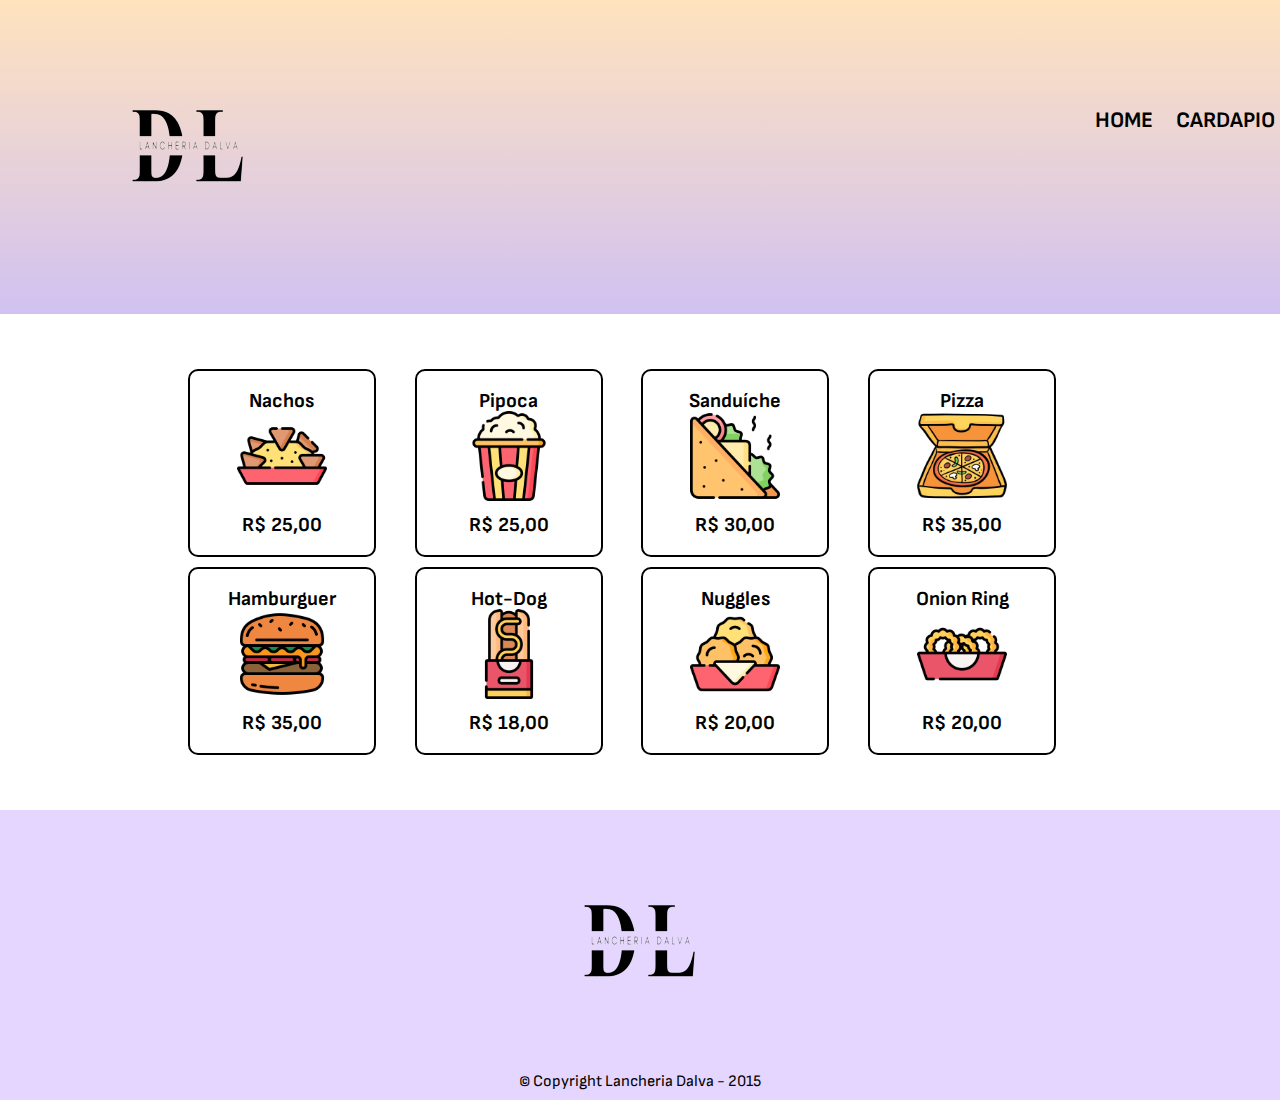
==== cardapio.html @ 5cc9347a "Adicionar arquivos de projeto." ====
﻿<!DOCTYPE html>

<html lang="en" xmlns="http://www.w3.org/1999/xhtml">
<head>
    <meta charset="utf-8" />
    <title>Cardápio - Dalva</title>
    <link rel="stylesheet" href="reset.css">
    <link rel="stylesheet" href="style.css">
    <link rel="preconnect" href="https://fonts.googleapis.com">
    <link rel="preconnect" href="https://fonts.gstatic.com" crossorigin>
    <link href="https://fonts.googleapis.com/css2?family=Sofia+Sans:wght@100;300;500&display=swap" rel="stylesheet">
</head>
<body>
    <header>
        <div class="caixa">
            <h1><img src="imagens/logo.png" /></h1>

            <nav class="principal">
                <ul>
                    <li><a href="index.html">Home</a></li>
                    <li><a href="cardapio.html">Cardapio</a></li>
                    <li><a href="contato.html">Contato</a></li>
                </ul>
            </nav>
        </div>
    </header>

    <main>
        <ul class="produtos">
            <li>
                <h2>Nachos</h2>
                <img src="imgcardapio/nachos.png" class="imagemcardapio">
                <p class="produto-descricao"></p>
                <p class="produto-preco">R$ 25,00</p>
            </li>
            <li>
                <h2>Pipoca</h2>
                <img src="imgcardapio/pipoca.png" class="imagemcardapio">
                <p class="produto-descricao"></p>
                <p class="produto-preco">R$ 25,00</p>
            </li>
            <li>
                <h2>Sanduíche</h2>
                <img src="imgcardapio/sanduiche.png" class="imagemcardapio">
                <p class="produto-descricao"></p>
                <p class="produto-preco">R$ 30,00</p>
            </li>
            <li>
                <h2>Pizza</h2>
                <img src="imgcardapio/pizza.png" class="imagemcardapio">
                <p class="produto-descricao"></p>
                <p class="produto-preco">R$ 35,00</p>
            </li>
            <li>
                <h2>Hamburguer</h2>
                <img src="imgcardapio/hamburguer.png" class="imagemcardapio">
                <p class="produto-descricao"></p>
                <p class="produto-preco">R$ 35,00</p>
            </li>
            <li>
                <h2>Hot-Dog</h2>
                <img src="imgcardapio/cachorro-quente.png" class="imagemcardapio">
                <p class="produto-descricao"></p>
                <p class="produto-preco">R$ 18,00</p>
            </li>
            <li>
                <h2>Nuggles</h2>
                <img src="imgcardapio/nuggets.png" class="imagemcardapio">
                <p class="produto-descricao"></p>
                <p class="produto-preco">R$ 20,00</p>
            </li>
            <li>
                <h2>Onion Ring</h2>
                <img src="imgcardapio/anel-de-cebola.png" class="imagemcardapio">
                <p class="produto-descricao"></p>
                <p class="produto-preco">R$ 20,00</p>
            </li>
        </ul>
    </main>

    <footer>
        <img src="imagens/copyright.png" />
        <p>&copy; Copyright Lancheria Dalva - 2015</p>
    </footer>

</body>
</html>
---- style.css ----
﻿body {
    font-family: 'Sofia Sans', sans-serif;
}

/*Página principal*/

header {
    background: linear-gradient(#ffe3be, #d1c1f1);
    padding: 10px 0;
}

.caixa {
    position: relative;
    width: 940px;
    margin: 15px 100px 25px 100px;
}

.principal {
    position: absolute;
    top: 85px;
    right: -350px;
}

.principal li {
    display: inline;
    margin: 0 0 0 20px;
}

.principal a {
    text-transform: uppercase;
    color: #000000;
    font-weight: bold;
    font-size: 22px;
    text-decoration: none;
}

.principal a:hover {
    color: #ff8080;
    text-decoration: underline;
}

.banner {
    width: 100%;
}


.titulo-inicio {
    text-align: center;
    font-size: 2em;
    margin: 1em 0 1em;
    clear: left;
    text-shadow: 2px 2px #DCDCDC;
}

.inicio {
    padding: 3em 0;
    background: linear-gradient(#d1c1f1, #FFFFFF);
    margin: -3px auto;
}

.inicio p {
    text-align: left;
    margin: 0 0 1em;
}

.inicio strong {
    font-weight: bold;
}

.inicio em {
    font-style: italic;
}

.lanche {
    width: 120px;
    float: left;
    margin: -1px 20px 20px 300px;
}

.beneficios {
    padding: 3em 0;
    background: linear-gradient(#FFFFFF, #e4d6ff);
}

.conteudo-beneficios {
    width: 640px;
    margin: 0 450px;
}

.lista-beneficios {
    width: 40%;
    display: inline-block;
    vertical-align: top;
}

.itens {
    line-height: 1.3;
}

.itens:first-child {
    font-weight: bold;
}

.itens:before {
    content: "✭";
    color: #0040ff;
}

.alguem-comendo {
    width: 60%;
    opacity: 1;
    transition: 400ms;
    box-shadow: 10px 10px 10px 0 #9a9a9a;
}

.alguem-comendo:hover {
    opacity: 0.3;
}

/* ---------------------------- */

/*Do copyright*/

footer {
    text-align: center;
    background: #e4d6ff;
    padding: 10px 0;
}

.copyright {
    color: #000000;
    font-size: 13px;
    margin: 10px 0 0;
}

/* ------------------- */

/*Página do Cardápio*/

.produtos {
    width: 940px;
    margin: 0 auto;
    padding: 50px 0;
}

.imagemcardapio {
    width: 90px; 
    height: 90px;
}

.produtos li {
    display: inline-block;
    text-align: center;
    width: 20%;
    vertical-align: top;
    margin: 5px 1.9%;
    padding: 20px 20px;
    box-sizing: border-box;
    border: 2px solid #000000;
    border-radius: 10px;
}

.produtos li:hover {
    border-color: burlywood;
}

.produtos li:active {
    border-color:navajowhite;
}

.produtos li:hover h2 {
    font-size: 28px;
}

.produtos h2 {
    font-size: 20px;
    font-weight: bold;
}

.produto-descricao {
    font-size: 15px;
}

.produto-preco {
    font-size: 20px;
    font-weight: bold;
    margin: 10px 0 0;
}

/* ------------------- */

/*Página de contato*/

.menu-contatos {
    width: 940px;
    margin: 0 auto;
}

form {
    margin: 25px 0;
}

form label, form legend {
    display: block;
    font-size: 20px;
    margin: 0 0 10px;
}

.input-padrao {
    display: block;
    margin: 0 0 15px;
    padding: 10px 90px;
    width: 35%;
}

.checkbox {
    margin: 15px 0;
}

.enviar {
    width: 40%;
    padding: 15px 0;
    background: #ffdcaa;
    color: black;
    font-weight: bold;
    font-size: 15px;
    border: none;
    border-radius: 5px;
    transition: 1s all;
    cursor: pointer;
}

.enviar:hover {
    background: #ffeed4;
    transform: scale(1.2);
}
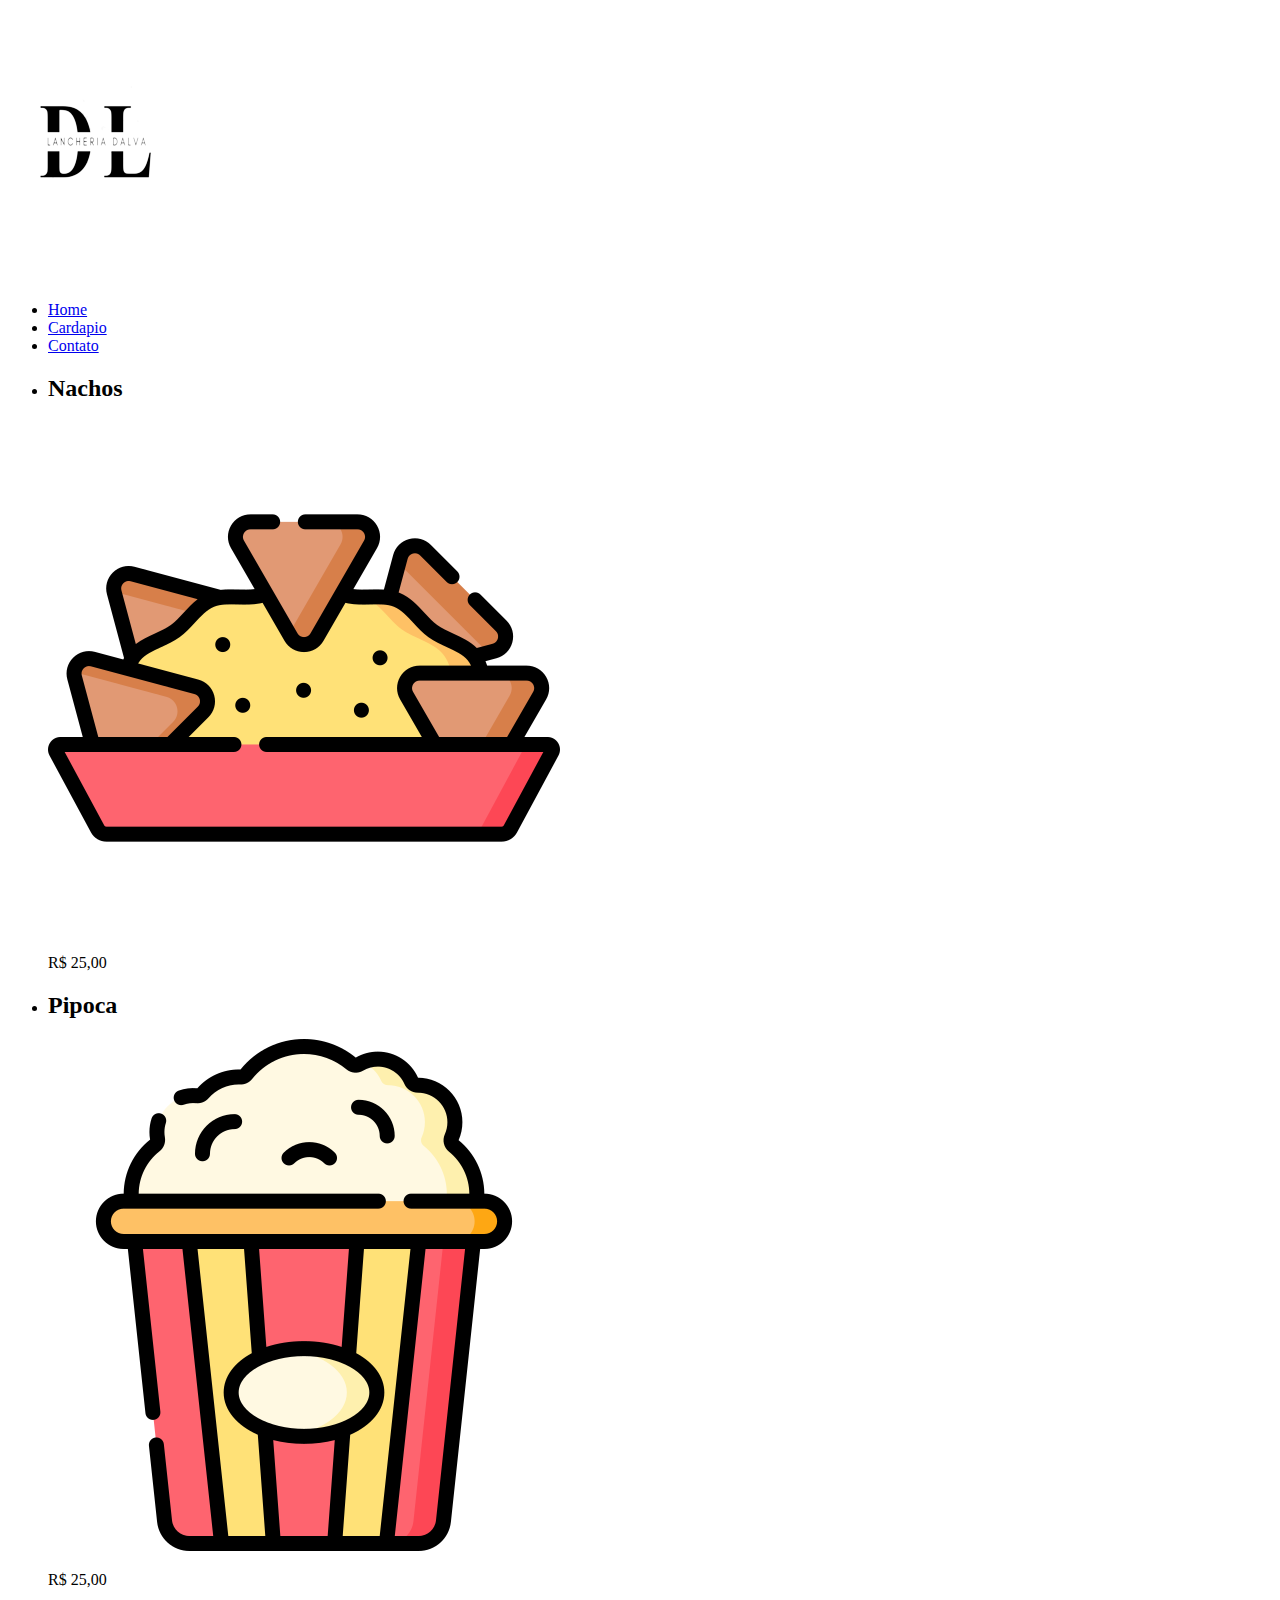
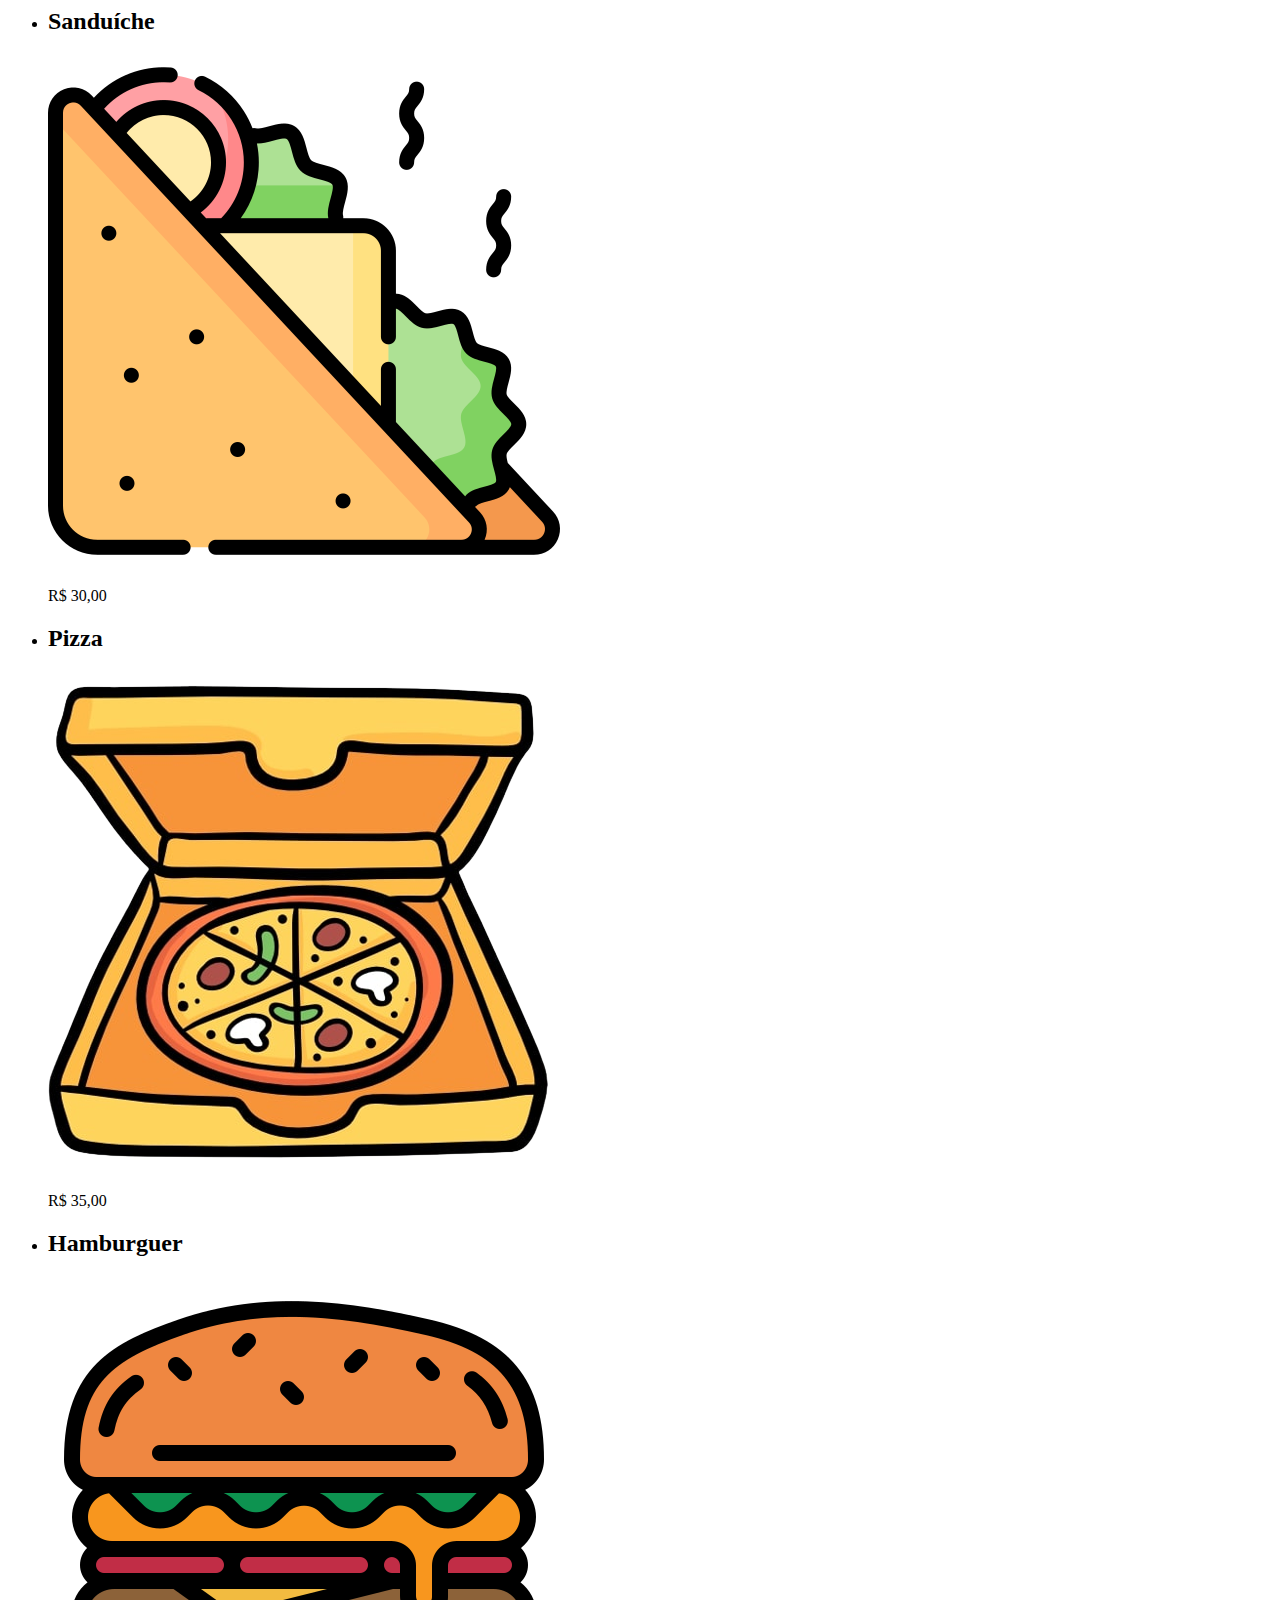
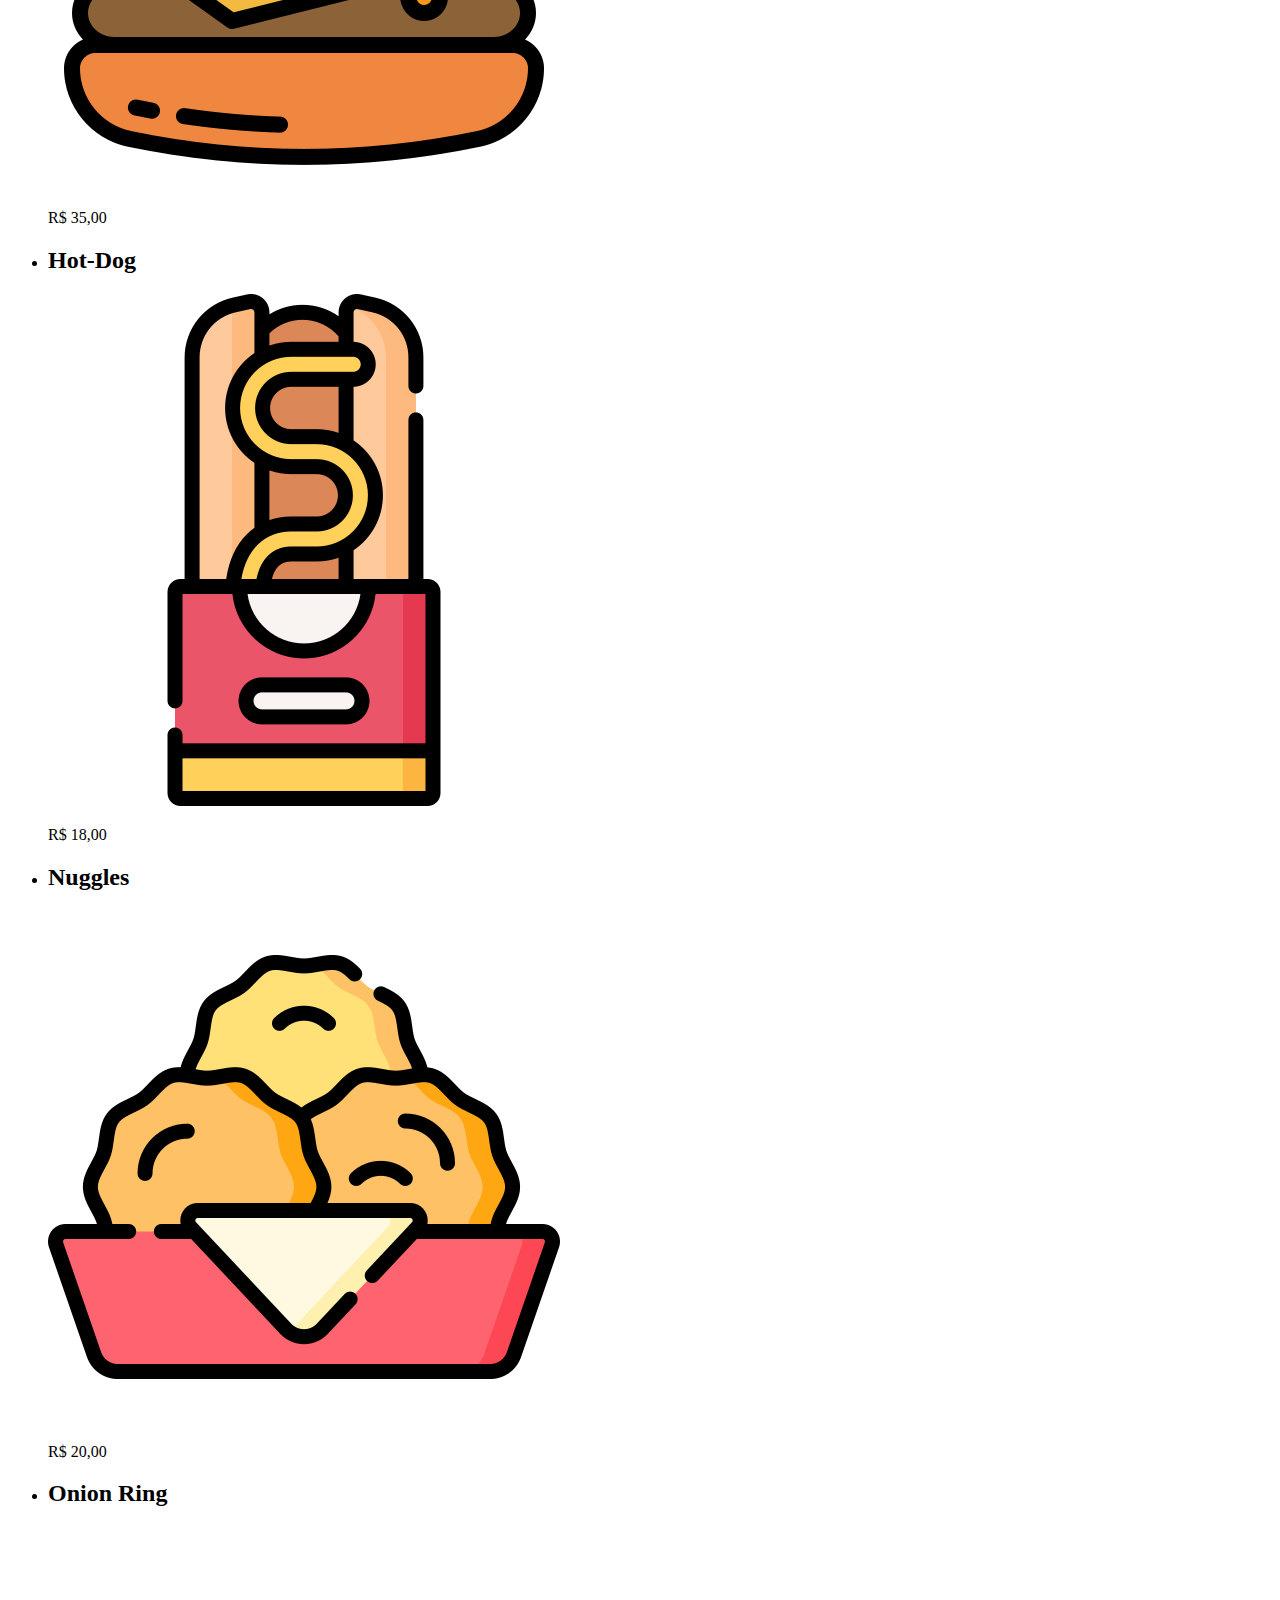
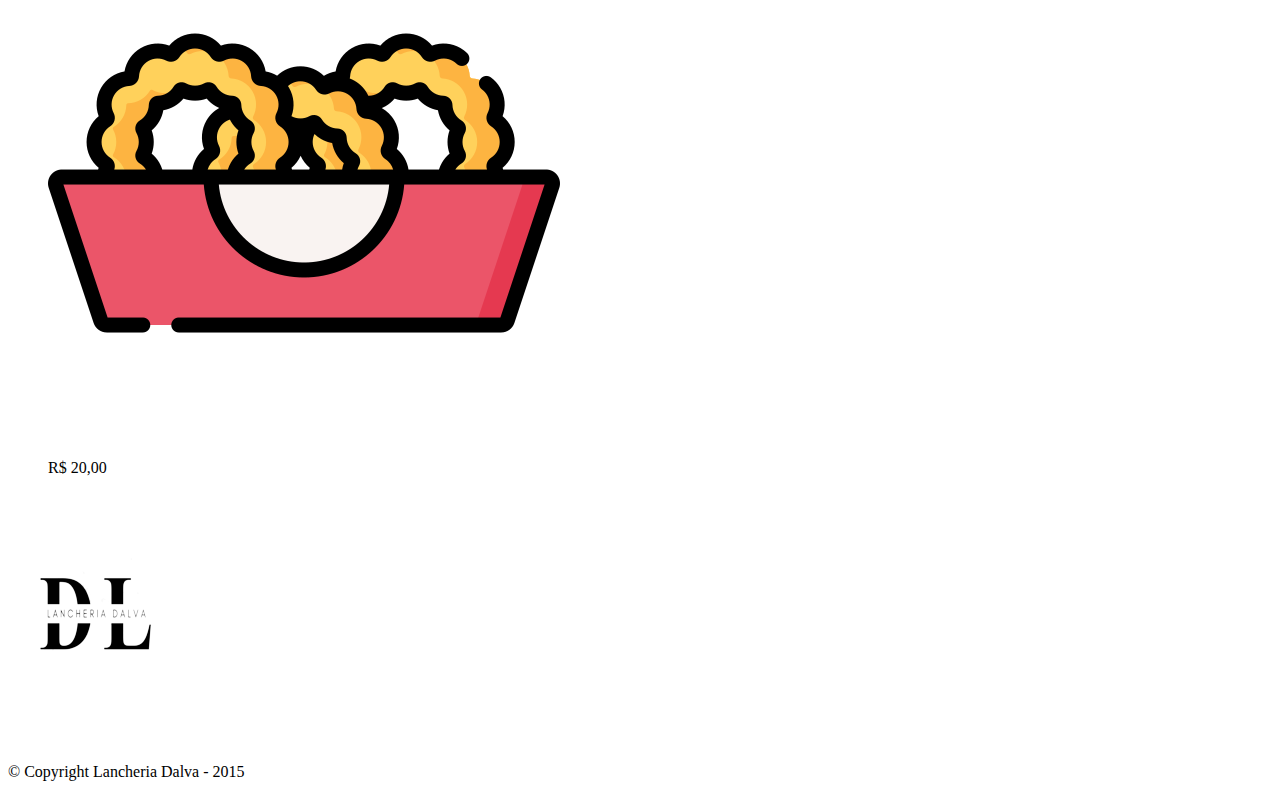
==== commit e76ef48d: "atualizado" ====
--- a/cardapio.html
+++ b/cardapio.html
@@ -4,8 +4,8 @@
 <head>
     <meta charset="utf-8" />
     <title>Cardápio - Dalva</title>
-    <link rel="stylesheet" href="reset.css">
-    <link rel="stylesheet" href="style.css">
+    <link rel="stylesheet" href="estilos/reset.css">
+    <link rel="stylesheet" href="estilos/style.css">
     <link rel="preconnect" href="https://fonts.googleapis.com">
     <link rel="preconnect" href="https://fonts.gstatic.com" crossorigin>
     <link href="https://fonts.googleapis.com/css2?family=Sofia+Sans:wght@100;300;500&display=swap" rel="stylesheet">
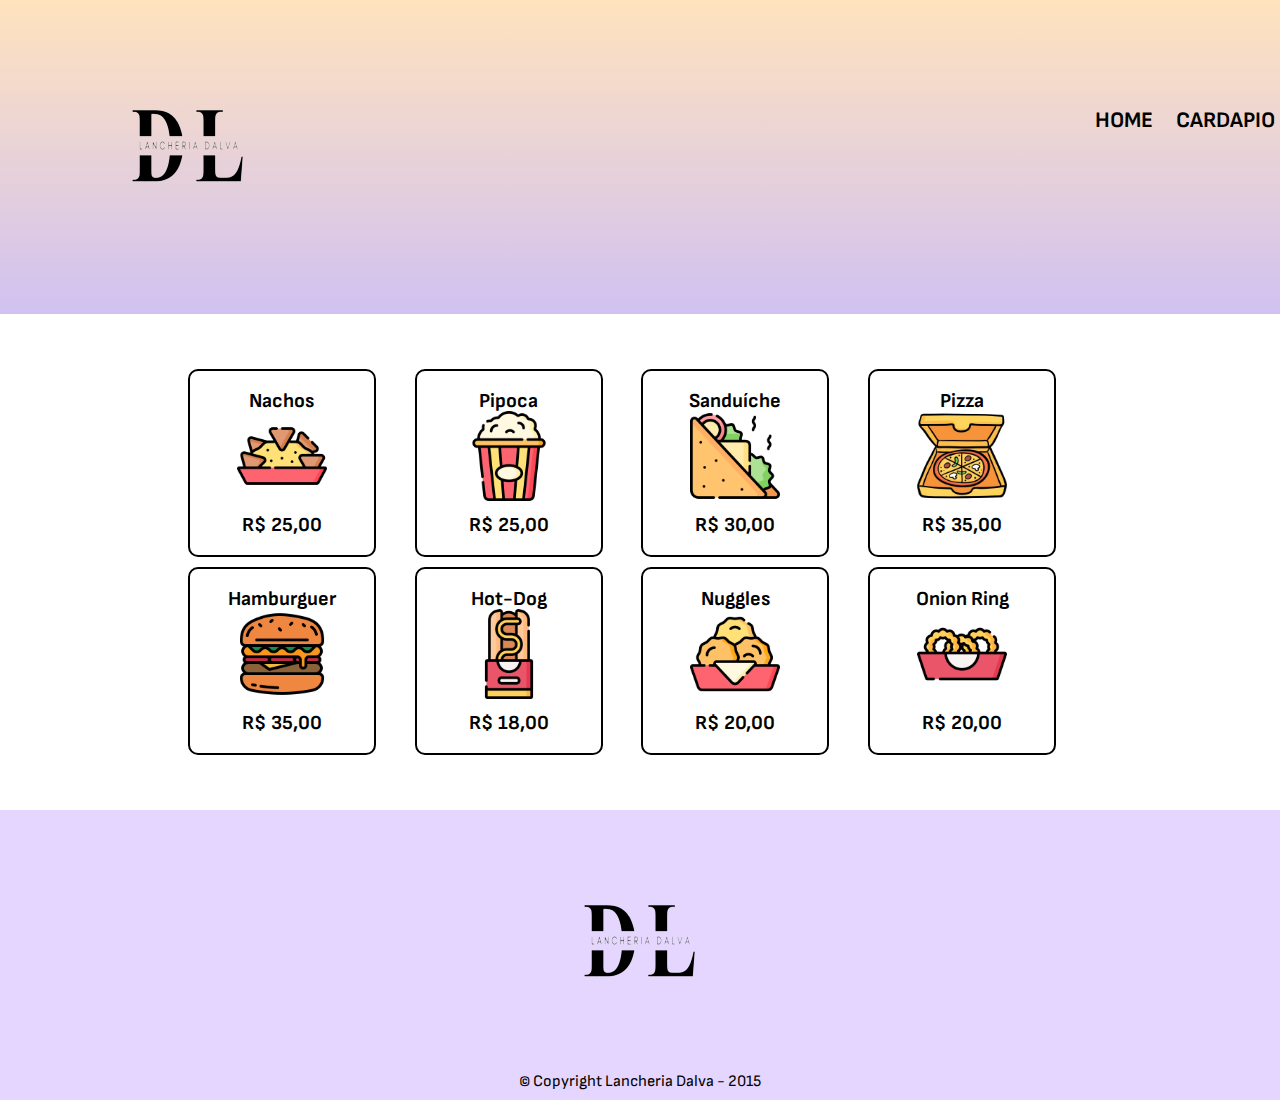
==== commit 2a88292c: "Adicionado o Javascript" ====
--- a/cardapio.html
+++ b/cardapio.html
@@ -4,8 +4,8 @@
 <head>
     <meta charset="utf-8" />
     <title>Cardápio - Dalva</title>
-    <link rel="stylesheet" href="estilos/reset.css">
-    <link rel="stylesheet" href="estilos/style.css">
+    <link rel="stylesheet" href="reset.css">
+    <link rel="stylesheet" href="style.css">
     <link rel="preconnect" href="https://fonts.googleapis.com">
     <link rel="preconnect" href="https://fonts.gstatic.com" crossorigin>
     <link href="https://fonts.googleapis.com/css2?family=Sofia+Sans:wght@100;300;500&display=swap" rel="stylesheet">
--- a/style.css
+++ b/style.css
@@ -0,0 +1,236 @@
+﻿body {
+    font-family: 'Sofia Sans', sans-serif;
+}
+
+/*Página principal*/
+
+header {
+    background: linear-gradient(#ffe3be, #d1c1f1);
+    padding: 10px 0;
+}
+
+.caixa {
+    position: relative;
+    width: 940px;
+    margin: 15px 100px 25px 100px;
+}
+
+.principal {
+    position: absolute;
+    top: 85px;
+    right: -350px;
+}
+
+.principal li {
+    display: inline;
+    margin: 0 0 0 20px;
+}
+
+.principal a {
+    text-transform: uppercase;
+    color: #000000;
+    font-weight: bold;
+    font-size: 22px;
+    text-decoration: none;
+}
+
+.principal a:hover {
+    color: #ff8080;
+    text-decoration: underline;
+}
+
+.banner {
+    width: 100%;
+}
+
+
+.titulo-inicio {
+    text-align: center;
+    font-size: 2em;
+    margin: 1em 0 1em;
+    clear: left;
+    text-shadow: 2px 2px #DCDCDC;
+}
+
+.inicio {
+    padding: 3em 0;
+    background: linear-gradient(#d1c1f1, #FFFFFF);
+    margin: -3px auto;
+}
+
+.inicio p {
+    text-align: left;
+    margin: 0 0 1em;
+}
+
+.inicio strong {
+    font-weight: bold;
+}
+
+.inicio em {
+    font-style: italic;
+}
+
+.lanche {
+    width: 120px;
+    float: left;
+    margin: -1px 20px 20px 300px;
+}
+
+.beneficios {
+    padding: 3em 0;
+    background: linear-gradient(#FFFFFF, #e4d6ff);
+}
+
+.conteudo-beneficios {
+    width: 640px;
+    margin: 0 450px;
+}
+
+.lista-beneficios {
+    width: 40%;
+    display: inline-block;
+    vertical-align: top;
+}
+
+.itens {
+    line-height: 1.3;
+}
+
+.itens:first-child {
+    font-weight: bold;
+}
+
+.itens:before {
+    content: "✭";
+    color: #0040ff;
+}
+
+.alguem-comendo {
+    width: 60%;
+    opacity: 1;
+    transition: 400ms;
+    box-shadow: 10px 10px 10px 0 #9a9a9a;
+}
+
+.alguem-comendo:hover {
+    opacity: 0.3;
+}
+
+/* ---------------------------- */
+
+/*Do copyright*/
+
+footer {
+    text-align: center;
+    background: #e4d6ff;
+    padding: 10px 0;
+}
+
+.copyright {
+    color: #000000;
+    font-size: 13px;
+    margin: 10px 0 0;
+}
+
+/* ------------------- */
+
+/*Página do Cardápio*/
+
+.produtos {
+    width: 940px;
+    margin: 0 auto;
+    padding: 50px 0;
+}
+
+.imagemcardapio {
+    width: 90px; 
+    height: 90px;
+}
+
+.produtos li {
+    display: inline-block;
+    text-align: center;
+    width: 20%;
+    vertical-align: top;
+    margin: 5px 1.9%;
+    padding: 20px 20px;
+    box-sizing: border-box;
+    border: 2px solid #000000;
+    border-radius: 10px;
+}
+
+.produtos li:hover {
+    border-color: burlywood;
+}
+
+.produtos li:active {
+    border-color:navajowhite;
+}
+
+.produtos li:hover h2 {
+    font-size: 28px;
+}
+
+.produtos h2 {
+    font-size: 20px;
+    font-weight: bold;
+}
+
+.produto-descricao {
+    font-size: 15px;
+}
+
+.produto-preco {
+    font-size: 20px;
+    font-weight: bold;
+    margin: 10px 0 0;
+}
+
+/* ------------------- */
+
+/*Página de contato*/
+
+.menu-contatos {
+    width: 940px;
+    padding: 0px 0px 10px 90px;
+}
+
+form {
+    margin: 25px 0;
+}
+
+form label, form legend {
+    display: block;
+    font-size: 20px;
+    margin: 0 0 10px;
+}
+
+.input-padrao {
+    /*display: block;*/
+    margin: 0 0 15px;
+    padding: 8px 60px;
+    width: 38%;
+}
+
+.checkbox {
+    margin: 15px 0;
+}
+
+.enviar {
+    width: 40%;
+    padding: 15px 0;
+    background: #ffdcaa;
+    color: black;
+    font-weight: bold;
+    font-size: 15px;
+    border: none;
+    border-radius: 5px;
+    transition: 1s all;
+    cursor: pointer;
+}
+
+.enviar:hover {
+    background: #ffeed4;
+    transform: scale(1.2);
+}